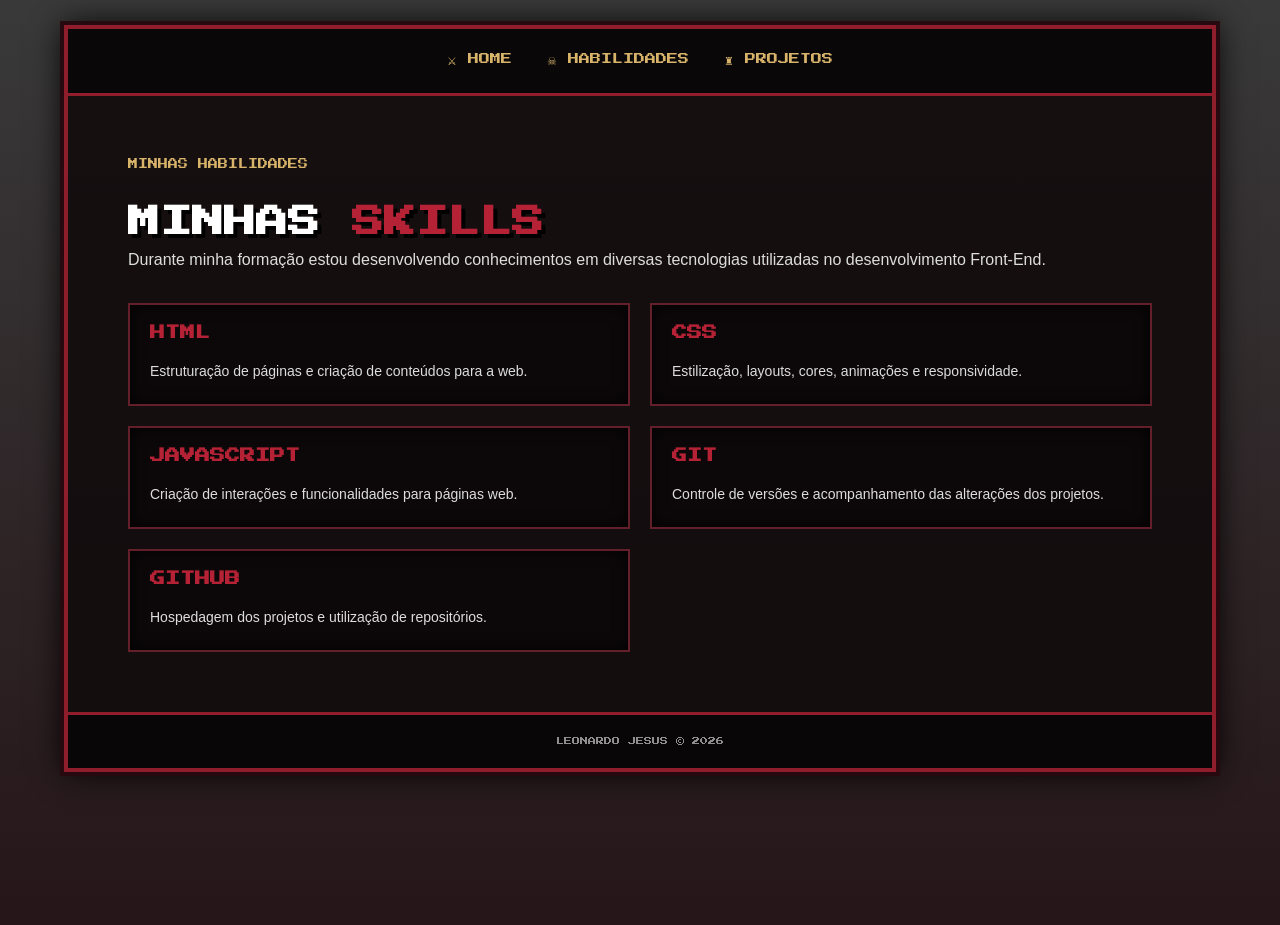
==== habilidades.html @ b35efa33 "primeiro commit" ====
<!DOCTYPE html>
<html lang="pt-BR">

<head>
    <meta charset="UTF-8">
    <meta name="viewport" content="width=device-width, initial-scale=1.0">

    <title>Habilidades | Leonardo Jesus</title>

    <link rel="stylesheet" href="style.css">
</head>

<body>

    <div class="pagina">

        <nav>
            <a href="index.html">⚔ HOME</a>
            <a href="habilidades.html">☠ HABILIDADES</a>
            <a href="projetos.html">♜ PROJETOS</a>
        </nav>

        <main>

            <section class="conteudo">

                <p class="subtitulo">MINHAS HABILIDADES</p>

                <h1>
                    MINHAS <span>SKILLS</span>
                </h1>

                <p>
                    Durante minha formação estou desenvolvendo
                    conhecimentos em diversas tecnologias utilizadas
                    no desenvolvimento Front-End.
                </p>

                <div class="habilidades">

                    <div class="habilidade">
                        <h2>HTML</h2>
                        <p>
                            Estruturação de páginas e criação
                            de conteúdos para a web.
                        </p>
                    </div>

                    <div class="habilidade">
                        <h2>CSS</h2>
                        <p>
                            Estilização, layouts, cores,
                            animações e responsividade.
                        </p>
                    </div>

                    <div class="habilidade">
                        <h2>JAVASCRIPT</h2>
                        <p>
                            Criação de interações e funcionalidades
                            para páginas web.
                        </p>
                    </div>

                    <div class="habilidade">
                        <h2>GIT</h2>
                        <p>
                            Controle de versões e acompanhamento
                            das alterações dos projetos.
                        </p>
                    </div>

                    <div class="habilidade">
                        <h2>GITHUB</h2>
                        <p>
                            Hospedagem dos projetos e utilização
                            de repositórios.
                        </p>
                    </div>

                </div>

            </section>

        </main>

        <footer>
            <p>LEONARDO JESUS © 2026</p>
        </footer>

    </div>

</body>

</html>
---- style.css ----
@import url('https://fonts.googleapis.com/css2?family=Press+Start+2P&display=swap');

* {
    margin: 0;
    padding: 0;
    box-sizing: border-box;
}

body {
    min-height: 100vh;

    background:
        linear-gradient(#080808cc, #160509ee),
        url("imagens/castlevania-bg.jpg");

    background-size: cover;
    background-position: center;

    color: #eee;

    font-family: Arial, sans-serif;
}

/* CAIXA PRINCIPAL */

.pagina {
    width: 90%;
    max-width: 1200px;

    min-height: 700px;

    margin: 25px auto;

    background: #120b0de8;

    border: 4px solid #8f1d2c;

    box-shadow:
        0 0 0 4px #270a10,
        0 0 30px #000;

    position: relative;
}

/* BARRA DO MENU */

nav {
    display: flex;
    justify-content: center;
    gap: 35px;

    padding: 25px;

    border-bottom: 3px solid #8f1d2c;

    background: #0a0708;
}

nav a {
    color: #d8b36a;

    text-decoration: none;

    font-family: 'Press Start 2P', cursive;

    font-size: 11px;

    transition: 0.3s;
}

nav a:hover {
    color: #e52b3c;

    text-shadow:
        0 0 5px #e52b3c,
        0 0 10px #e52b3c;
}

/* CONTEÚDO */

main {
    min-height: 530px;

    padding: 60px;
}

.inicio {
    display: flex;

    align-items: center;
}

.apresentacao {
    max-width: 650px;
}

/* PEQUENO TÍTULO */

.subtitulo {
    color: #d8b36a;

    font-family: 'Press Start 2P', cursive;

    font-size: 10px;

    margin-bottom: 25px;
}

/* TÍTULOS */

h1 {
    font-family: 'Press Start 2P', cursive;

    font-size: 32px;

    line-height: 1.5;

    color: white;

    text-shadow: 4px 4px #000;
}

h1 span {
    color: #b52235;
}

h2 {
    color: #d8b36a;

    font-family: 'Press Start 2P', cursive;

    font-size: 15px;

    margin: 20px 0;
}

/* TEXTOS */

p {
    font-size: 16px;

    line-height: 1.7;

    margin-bottom: 18px;

    color: #ddd;
}

/* BOTÕES */

.botoes {
    display: flex;

    gap: 15px;

    margin-top: 30px;
}

.botao {
    display: inline-block;

    padding: 14px 18px;

    border: 2px solid #b52235;

    background: #1b0b0e;

    color: #d8b36a;

    text-decoration: none;

    font-family: 'Press Start 2P', cursive;

    font-size: 9px;

    transition: 0.3s;
}

.botao:hover {
    background: #b52235;

    color: white;

    box-shadow:
        0 0 10px #b52235,
        inset 0 0 10px #5c0e18;
}

/* HABILIDADES */

.habilidades {
    display: grid;

    grid-template-columns: repeat(2, 1fr);

    gap: 20px;

    margin-top: 30px;
}

.habilidade {
    padding: 20px;

    background: #0c0809;

    border: 2px solid #63202a;

    box-shadow: inset 0 0 15px #000;

    transition: 0.3s;
}

.habilidade:hover {
    border-color: #b52235;

    transform: translateY(-4px);
}

.habilidade h2 {
    color: #b52235;

    margin-top: 0;
}

.habilidade p {
    font-size: 14px;

    margin-bottom: 0;
}

/* PROJETOS */

.projetos {
    display: grid;

    grid-template-columns: repeat(3, 1fr);

    gap: 20px;

    margin-top: 40px;
}

.projeto {
    padding: 25px;

    min-height: 230px;

    background: #0c0809;

    border: 2px solid #63202a;

    box-shadow: inset 0 0 20px #000;

    transition: 0.3s;
}

.projeto:hover {
    border-color: #b52235;

    transform: translateY(-5px);

    box-shadow:
        0 5px 15px #000,
        inset 0 0 15px #300a10;
}

.projeto h2 {
    color: #d8b36a;

    font-size: 12px;

    line-height: 1.6;
}

.projeto p {
    font-size: 14px;
}

/* RODAPÉ */

footer {
    padding: 20px;

    text-align: center;

    border-top: 3px solid #8f1d2c;

    background: #090607;
}

footer p {
    margin: 0;

    color: #8f8f8f;

    font-family: 'Press Start 2P', cursive;

    font-size: 8px;
}

/* RESPONSIVIDADE */

@media (max-width: 800px) {

    .pagina {
        width: 95%;
    }

    nav {
        flex-direction: column;

        align-items: center;

        gap: 20px;
    }

    main {
        padding: 35px 25px;
    }

    h1 {
        font-size: 22px;
    }

    .botoes {
        flex-direction: column;
    }

    .habilidades {
        grid-template-columns: 1fr;
    }

    .projetos {
        grid-template-columns: 1fr;
    }
}
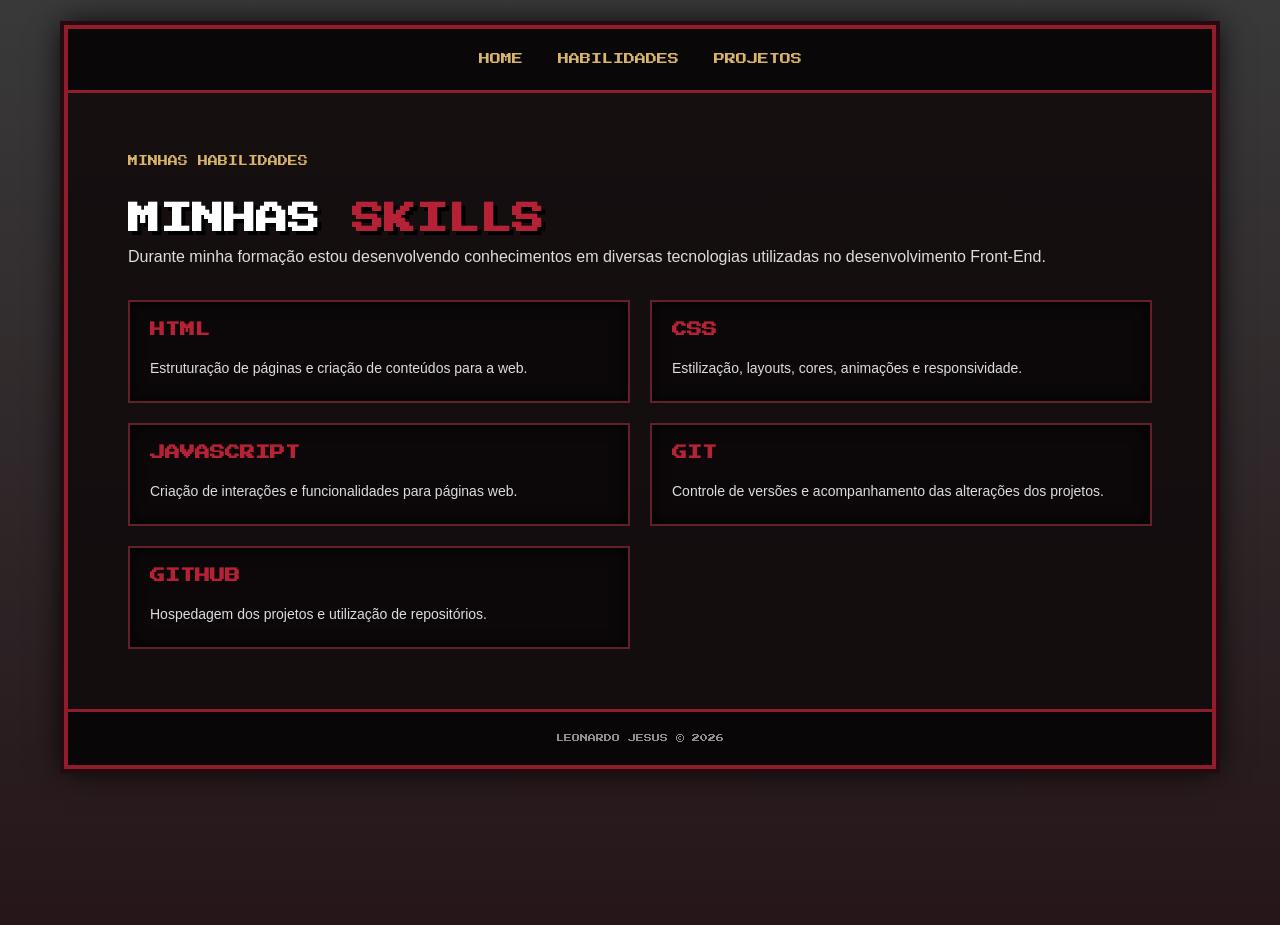
==== commit dc684e60: "atualizando o projeto" ====
--- a/habilidades.html
+++ b/habilidades.html
@@ -15,9 +15,9 @@
     <div class="pagina">
 
         <nav>
-            <a href="index.html">⚔ HOME</a>
-            <a href="habilidades.html">☠ HABILIDADES</a>
-            <a href="projetos.html">♜ PROJETOS</a>
+            <a href="index.html">HOME</a>
+            <a href="habilidades.html">HABILIDADES</a>
+            <a href="projetos.html">PROJETOS</a>
         </nav>
 
         <main>
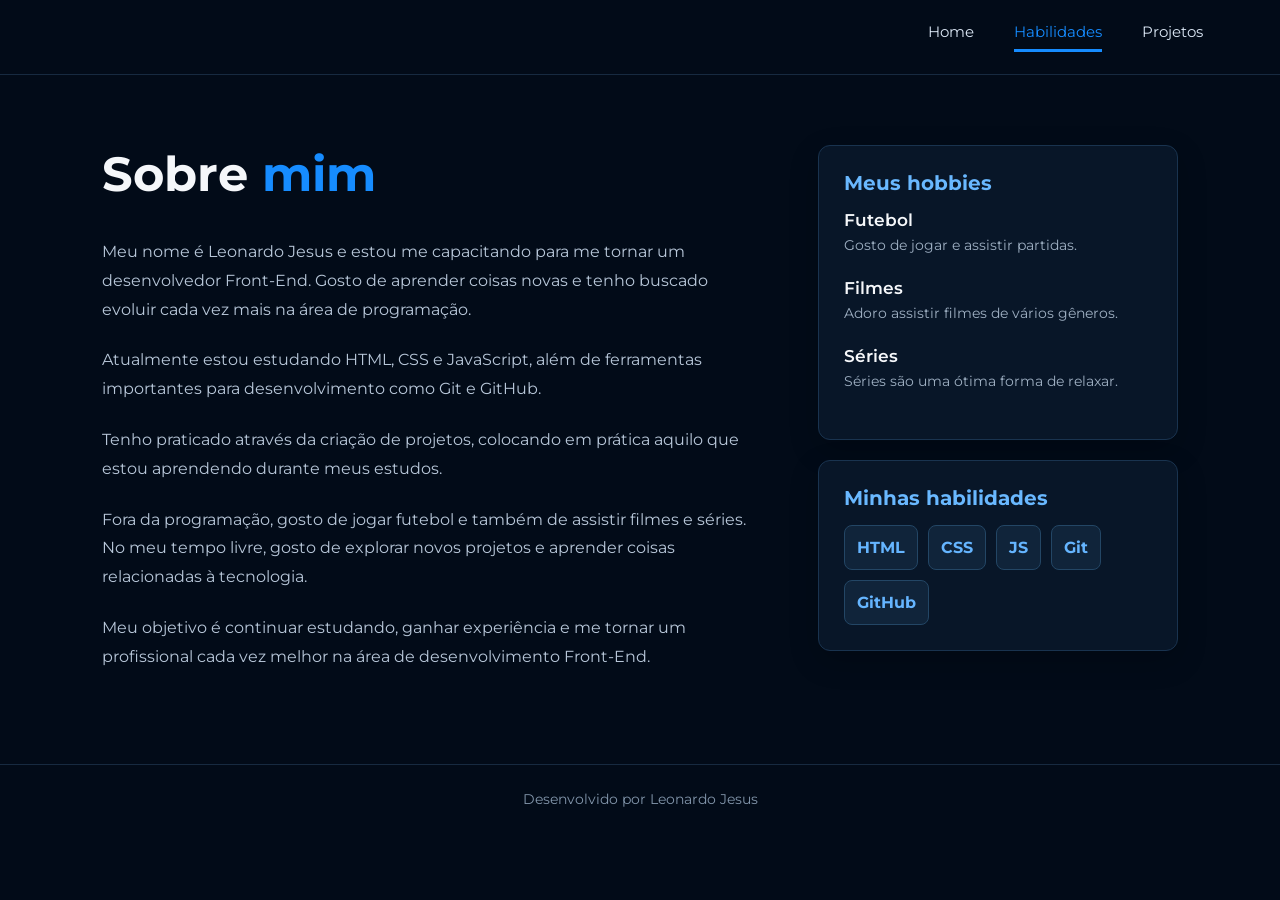
==== commit e8d26cd2: "atualizando projeto" ====
--- a/habilidades.html
+++ b/habilidades.html
@@ -5,91 +5,122 @@
     <meta charset="UTF-8">
     <meta name="viewport" content="width=device-width, initial-scale=1.0">
 
-    <title>Habilidades | Leonardo Jesus</title>
+    <title>Sobre mim | Leonardo Jesus</title>
 
     <link rel="stylesheet" href="style.css">
 </head>
 
 <body>
 
-    <div class="pagina">
+    <header class="cabecalho">
+        <nav class="cabecalho__menu">
+            <a href="index.html">Home</a>
+            <a href="habilidades.html" class="ativo">Habilidades</a>
+            <a href="projetos.html">Projetos</a>
+        </nav>
+    </header>
 
-        <nav>
-            <a href="index.html">HOME</a>
-            <a href="habilidades.html">HABILIDADES</a>
-            <a href="projetos.html">PROJETOS</a>
-        </nav>
+    <main class="sobre">
 
-        <main>
+        <section class="sobre__conteudo">
 
-            <section class="conteudo">
+            <h1>Sobre <strong>mim</strong></h1>
 
-                <p class="subtitulo">MINHAS HABILIDADES</p>
+            <p>
+                Meu nome é Leonardo Jesus e estou me capacitando
+                para me tornar um desenvolvedor Front-End.
+                Gosto de aprender coisas novas e tenho buscado
+                evoluir cada vez mais na área de programação.
+            </p>
 
-                <h1>
-                    MINHAS <span>SKILLS</span>
-                </h1>
+            <p>
+                Atualmente estou estudando HTML, CSS e JavaScript,
+                além de ferramentas importantes para desenvolvimento
+                como Git e GitHub.
+            </p>
 
-                <p>
-                    Durante minha formação estou desenvolvendo
-                    conhecimentos em diversas tecnologias utilizadas
-                    no desenvolvimento Front-End.
-                </p>
+            <p>
+                Tenho praticado através da criação de projetos,
+                colocando em prática aquilo que estou aprendendo
+                durante meus estudos.
+            </p>
+
+            <p>
+                Fora da programação, gosto de jogar futebol e também
+                de assistir filmes e séries. No meu tempo livre,
+                gosto de explorar novos projetos e aprender coisas
+                relacionadas à tecnologia.
+            </p>
+
+            <p>
+                Meu objetivo é continuar estudando, ganhar experiência
+                e me tornar um profissional cada vez melhor na área
+                de desenvolvimento Front-End.
+            </p>
+
+        </section>
+
+        <aside class="informacoes">
+
+            <div class="card-info">
+
+                <h2>Meus hobbies</h2>
+
+                <div class="hobby">
+                    <span>Futebol</span>
+                    <p>Gosto de jogar e assistir partidas.</p>
+                </div>
+
+                <div class="hobby">
+                    <span>Filmes</span>
+                    <p>Adoro assistir filmes de vários gêneros.</p>
+                </div>
+
+                <div class="hobby">
+                    <span>Séries</span>
+                    <p>Séries são uma ótima forma de relaxar.</p>
+                </div>
+
+            </div>
+
+            <div class="card-info">
+
+                <h2>Minhas habilidades</h2>
 
                 <div class="habilidades">
 
-                    <div class="habilidade">
-                        <h2>HTML</h2>
-                        <p>
-                            Estruturação de páginas e criação
-                            de conteúdos para a web.
-                        </p>
+                    <div>
+                        <strong>HTML</strong>
                     </div>
 
-                    <div class="habilidade">
-                        <h2>CSS</h2>
-                        <p>
-                            Estilização, layouts, cores,
-                            animações e responsividade.
-                        </p>
+                    <div>
+                        <strong>CSS</strong>
                     </div>
 
-                    <div class="habilidade">
-                        <h2>JAVASCRIPT</h2>
-                        <p>
-                            Criação de interações e funcionalidades
-                            para páginas web.
-                        </p>
+                    <div>
+                        <strong>JS</strong>
                     </div>
 
-                    <div class="habilidade">
-                        <h2>GIT</h2>
-                        <p>
-                            Controle de versões e acompanhamento
-                            das alterações dos projetos.
-                        </p>
+                    <div>
+                        <strong>Git</strong>
                     </div>
 
-                    <div class="habilidade">
-                        <h2>GITHUB</h2>
-                        <p>
-                            Hospedagem dos projetos e utilização
-                            de repositórios.
-                        </p>
+                    <div>
+                        <strong>GitHub</strong>
                     </div>
 
                 </div>
 
-            </section>
+            </div>
 
-        </main>
+        </aside>
 
-        <footer>
-            <p>LEONARDO JESUS © 2026</p>
-        </footer>
+    </main>
 
-    </div>
-
+    <footer class="rodape">
+        <p>Desenvolvido por Leonardo Jesus</p>
+    </footer>
+    <script src="script.js"></script>
 </body>
 
 </html>
--- a/style.css
+++ b/style.css
@@ -1,4 +1,4 @@
-@import url('https://fonts.googleapis.com/css2?family=Press+Start+2P&display=swap');
+@import url('https://fonts.googleapis.com/css2?family=Montserrat:wght@400;500;600;700&display=swap');
 
 * {
     margin: 0;
@@ -7,330 +7,352 @@
 }
 
 body {
+    background: #020b18;
+    color: #f5f7fa;
+    font-family: 'Montserrat', sans-serif;
     min-height: 100vh;
-
-    background:
-        linear-gradient(#080808cc, #160509ee),
-        url("imagens/castlevania-bg.jpg");
-
-    background-size: cover;
-    background-position: center;
-
-    color: #eee;
-
-    font-family: Arial, sans-serif;
-}
-
-/* CAIXA PRINCIPAL */
-
-.pagina {
-    width: 90%;
-    max-width: 1200px;
-
-    min-height: 700px;
-
-    margin: 25px auto;
-
-    background: #120b0de8;
-
-    border: 4px solid #8f1d2c;
-
-    box-shadow:
-        0 0 0 4px #270a10,
-        0 0 30px #000;
-
-    position: relative;
-}
-
-/* BARRA DO MENU */
-
-nav {
+}
+
+.cabecalho {
+    border-bottom: 1px solid #172a40;
+    padding: 22px 6%;
+}
+
+.cabecalho__menu {
+    display: flex;
+    justify-content: flex-end;
+    gap: 40px;
+}
+
+.cabecalho__menu a {
+    color: #dbe7f5;
+    text-decoration: none;
+    font-size: 15px;
+    padding-bottom: 8px;
+    transition: .3s;
+}
+
+.cabecalho__menu a:hover,
+.cabecalho__menu .ativo {
+    color: #168cff;
+}
+
+.cabecalho__menu .ativo {
+    border-bottom: 3px solid #168cff;
+}
+
+.apresentacao {
+    min-height: calc(100vh - 140px);
+    display: flex;
+    align-items: center;
+    justify-content: space-between;
+    gap: 50px;
+    padding: 70px 8%;
+}
+
+.apresentacao__conteudo {
+    max-width: 650px;
+}
+
+.apresentacao__saudacao {
+    color: #168cff;
+    font-size: 22px;
+    font-weight: 600;
+    margin-bottom: 8px;
+}
+
+.apresentacao h1 {
+    font-size: 58px;
+    line-height: 1.1;
+    margin-bottom: 20px;
+}
+
+.apresentacao h1 strong,
+.sobre h1 strong,
+.projetos h1 strong {
+    color: #168cff;
+}
+
+.apresentacao h2 {
+    font-size: 24px;
+    margin-bottom: 30px;
+}
+
+.apresentacao__texto,
+.sobre__conteudo p,
+.projetos__cabecalho p {
+    color: #b8c7d9;
+    line-height: 1.8;
+}
+
+.apresentacao__texto {
+    margin-bottom: 18px;
+}
+
+.redes {
+    margin-top: 35px;
+}
+
+.redes h3,
+.card-info h2 {
+    color: #69b8ff;
+    margin-bottom: 15px;
+}
+
+.redes a {
+    display: inline-block;
+    color: white;
+    border: 1px solid #284461;
+    border-radius: 8px;
+    padding: 12px 25px;
+    text-decoration: none;
+    transition: .3s;
+}
+
+.redes a:hover {
+    background: #168cff;
+    border-color: #168cff;
+    transform: translateY(-3px);
+}
+
+.imagem-container {
+    width: 430px;
     display: flex;
     justify-content: center;
-    gap: 35px;
-
+}
+
+.imagem-container img {
+    width: 100%;
+    filter: drop-shadow(0 0 25px rgba(0, 120, 255, .35));
+}
+
+.rodape {
+    border-top: 1px solid #172a40;
+    text-align: center;
     padding: 25px;
-
-    border-bottom: 3px solid #8f1d2c;
-
-    background: #0a0708;
-}
-
-nav a {
-    color: #d8b36a;
-
+    color: #8295aa;
+    font-size: 14px;
+}
+
+.sobre {
+    display: flex;
+    gap: 60px;
+    padding: 70px 8%;
+    max-width: 1400px;
+    margin: auto;
+}
+
+.sobre__conteudo {
+    flex: 1;
+}
+
+.sobre h1,
+.projetos h1 {
+    font-size: 48px;
+    margin-bottom: 35px;
+}
+
+.sobre__conteudo p {
+    margin-bottom: 22px;
+}
+
+.informacoes {
+    width: 360px;
+}
+
+.card-info,
+.projeto {
+    background: #081628;
+    border: 1px solid #19334f;
+    border-radius: 12px;
+}
+
+.card-info {
+    padding: 25px;
+    margin-bottom: 20px;
+    box-shadow: 0 10px 30px rgba(0,0,0,.2);
+}
+
+.card-info h2 {
+    font-size: 20px;
+}
+
+.hobby {
+    margin-bottom: 22px;
+}
+
+.hobby span {
+    font-size: 17px;
+    font-weight: 600;
+}
+
+.hobby p,
+.projeto p {
+    color: #9eafc2;
+    font-size: 14px;
+    line-height: 1.5;
+    margin-top: 5px;
+}
+
+.habilidades {
+    display: flex;
+    flex-wrap: wrap;
+    gap: 10px;
+}
+
+.habilidades div {
+    background: #10243a;
+    border: 1px solid #234665;
+    border-radius: 8px;
+    padding: 12px;
+    color: #65b5ff;
+}
+
+.projetos {
+    padding: 70px 5%;
+    max-width: 1400px;
+    margin: auto;
+}
+
+.projetos__cabecalho {
+    max-width: 650px;
+    margin-bottom: 45px;
+}
+
+.projetos__lista {
+    display: grid;
+    grid-template-columns: repeat(4, 1fr);
+    gap: 20px;
+}
+
+.projeto {
+    overflow: hidden;
+    transition: .3s;
+}
+
+.projeto:hover {
+    transform: translateY(-7px);
+    border-color: #168cff;
+}
+
+.projeto img {
+    width: 100%;
+    height: 180px;
+    object-fit: cover;
+}
+
+.projeto h2 {
+    font-size: 19px;
+    padding: 22px 20px 10px;
+}
+
+.projeto p {
+    padding: 0 20px;
+    min-height: 90px;
+}
+
+.projeto a {
+    display: inline-block;
+    color: #168cff;
     text-decoration: none;
-
-    font-family: 'Press Start 2P', cursive;
-
-    font-size: 11px;
-
-    transition: 0.3s;
-}
-
-nav a:hover {
-    color: #e52b3c;
-
-    text-shadow:
-        0 0 5px #e52b3c,
-        0 0 10px #e52b3c;
-}
-
-/* CONTEÚDO */
-
-main {
-    min-height: 530px;
-
-    padding: 60px;
-}
-
-.inicio {
-    display: flex;
-
-    align-items: center;
-}
-
-.apresentacao {
-    max-width: 650px;
-}
-
-/* PEQUENO TÍTULO */
-
-.subtitulo {
-    color: #d8b36a;
-
-    font-family: 'Press Start 2P', cursive;
-
-    font-size: 10px;
-
-    margin-bottom: 25px;
-}
-
-/* TÍTULOS */
-
-h1 {
-    font-family: 'Press Start 2P', cursive;
-
-    font-size: 32px;
-
-    line-height: 1.5;
-
-    color: white;
-
-    text-shadow: 4px 4px #000;
-}
-
-h1 span {
-    color: #b52235;
-}
-
-h2 {
-    color: #d8b36a;
-
-    font-family: 'Press Start 2P', cursive;
-
-    font-size: 15px;
-
-    margin: 20px 0;
-}
-
-/* TEXTOS */
-
-p {
-    font-size: 16px;
-
-    line-height: 1.7;
-
-    margin-bottom: 18px;
-
-    color: #ddd;
-}
-
-/* BOTÕES */
-
-.botoes {
-    display: flex;
-
-    gap: 15px;
-
-    margin-top: 30px;
-}
-
-.botao {
-    display: inline-block;
-
-    padding: 14px 18px;
-
-    border: 2px solid #b52235;
-
-    background: #1b0b0e;
-
-    color: #d8b36a;
-
-    text-decoration: none;
-
-    font-family: 'Press Start 2P', cursive;
-
-    font-size: 9px;
-
-    transition: 0.3s;
-}
-
-.botao:hover {
-    background: #b52235;
-
-    color: white;
-
-    box-shadow:
-        0 0 10px #b52235,
-        inset 0 0 10px #5c0e18;
-}
-
-/* HABILIDADES */
-
-.habilidades {
-    display: grid;
-
-    grid-template-columns: repeat(2, 1fr);
-
-    gap: 20px;
-
-    margin-top: 30px;
-}
-
-.habilidade {
-    padding: 20px;
-
-    background: #0c0809;
-
-    border: 2px solid #63202a;
-
-    box-shadow: inset 0 0 15px #000;
-
-    transition: 0.3s;
-}
-
-.habilidade:hover {
-    border-color: #b52235;
-
-    transform: translateY(-4px);
-}
-
-.habilidade h2 {
-    color: #b52235;
-
-    margin-top: 0;
-}
-
-.habilidade p {
+    font-weight: 600;
     font-size: 14px;
-
-    margin-bottom: 0;
-}
-
-/* PROJETOS */
-
-.projetos {
-    display: grid;
-
-    grid-template-columns: repeat(3, 1fr);
-
-    gap: 20px;
-
-    margin-top: 40px;
-}
-
-.projeto {
-    padding: 25px;
-
-    min-height: 230px;
-
-    background: #0c0809;
-
-    border: 2px solid #63202a;
-
-    box-shadow: inset 0 0 20px #000;
-
-    transition: 0.3s;
-}
-
-.projeto:hover {
-    border-color: #b52235;
-
-    transform: translateY(-5px);
-
-    box-shadow:
-        0 5px 15px #000,
-        inset 0 0 15px #300a10;
-}
-
-.projeto h2 {
-    color: #d8b36a;
-
-    font-size: 12px;
-
-    line-height: 1.6;
-}
-
-.projeto p {
-    font-size: 14px;
-}
-
-/* RODAPÉ */
-
-footer {
-    padding: 20px;
-
-    text-align: center;
-
-    border-top: 3px solid #8f1d2c;
-
-    background: #090607;
-}
-
-footer p {
-    margin: 0;
-
-    color: #8f8f8f;
-
-    font-family: 'Press Start 2P', cursive;
-
-    font-size: 8px;
-}
-
-/* RESPONSIVIDADE */
-
-@media (max-width: 800px) {
-
-    .pagina {
-        width: 95%;
-    }
-
-    nav {
+    padding: 0 20px 22px;
+}
+
+.projeto a:hover {
+    text-decoration: underline;
+}
+
+@media (max-width: 1000px) {
+    .apresentacao {
+        padding: 60px 6%;
+    }
+
+    .apresentacao h1 {
+        font-size: 45px;
+    }
+
+    .imagem-container {
+        width: 350px;
+    }
+
+    .projetos__lista {
+        grid-template-columns: repeat(2, 1fr);
+    }
+}
+
+@media (max-width: 750px) {
+    .cabecalho__menu {
+        justify-content: center;
+        gap: 20px;
+        flex-wrap: wrap;
+    }
+
+    .apresentacao,
+    .sobre {
         flex-direction: column;
-
-        align-items: center;
-
-        gap: 20px;
-    }
-
-    main {
-        padding: 35px 25px;
-    }
-
-    h1 {
-        font-size: 22px;
-    }
-
-    .botoes {
-        flex-direction: column;
-    }
-
-    .habilidades {
+        text-align: center;
+        padding: 50px 6%;
+    }
+
+    .apresentacao h1 {
+        font-size: 40px;
+    }
+
+    .apresentacao h2 {
+        font-size: 20px;
+    }
+
+    .imagem-container {
+        width: 280px;
+        order: -1;
+    }
+
+    .sobre h1,
+    .projetos h1 {
+        font-size: 38px;
+    }
+
+    .informacoes {
+        width: 100%;
+    }
+
+    .projetos {
+        padding: 50px 6%;
+    }
+
+    .projetos__lista {
         grid-template-columns: 1fr;
     }
-
-    .projetos {
-        grid-template-columns: 1fr;
+}
+
+@media (max-width: 450px) {
+    .cabecalho {
+        padding: 18px 4%;
+    }
+
+    .cabecalho__menu {
+        gap: 15px;
+    }
+
+    .cabecalho__menu a {
+        font-size: 13px;
+    }
+
+    .apresentacao h1 {
+        font-size: 34px;
+    }
+
+    .apresentacao__saudacao {
+        font-size: 18px;
+    }
+
+    .apresentacao__texto {
+        font-size: 14px;
+    }
+
+    .imagem-container {
+        width: 230px;
     }
 }
